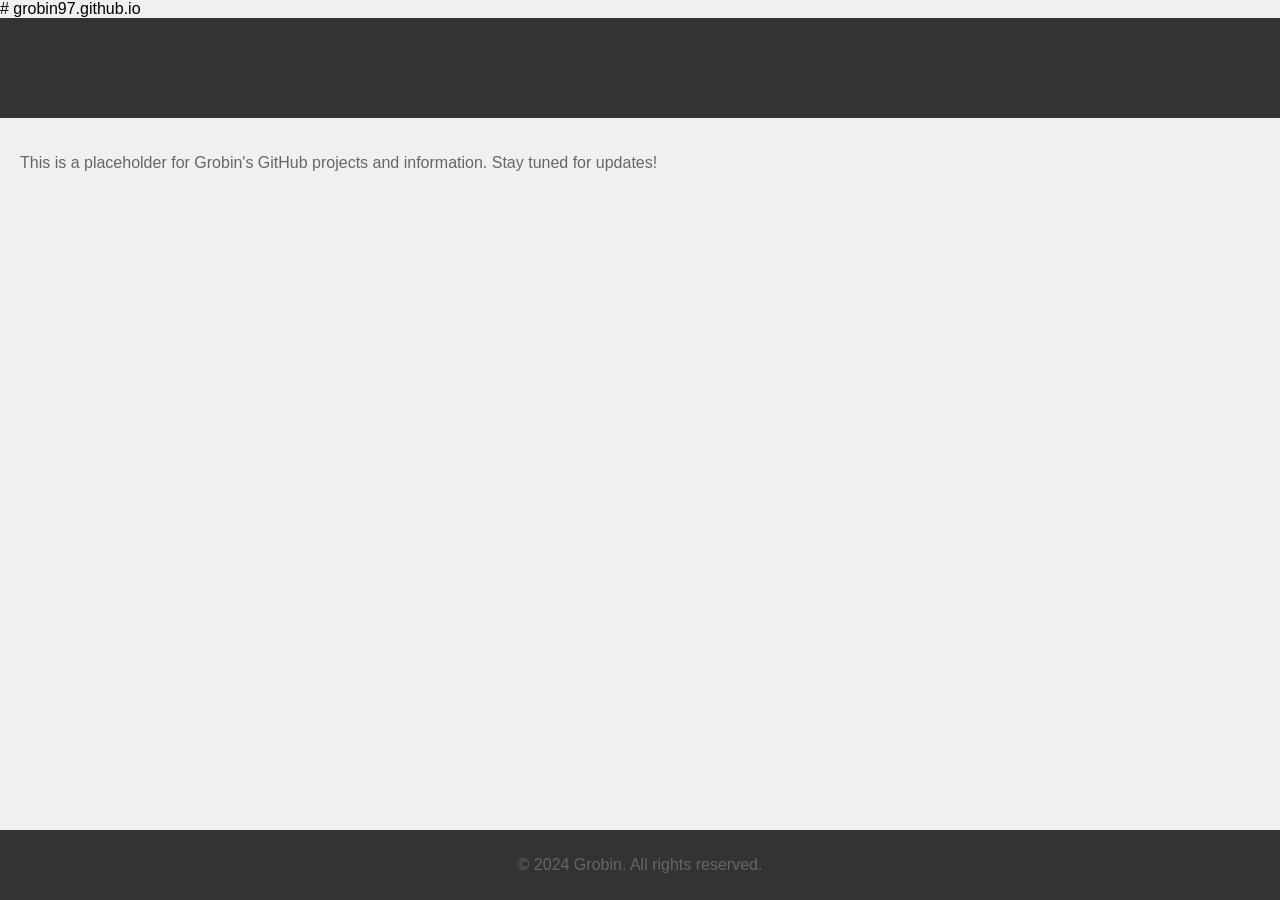
==== index.html @ 9530d65f "update repository name" ====
# grobin97.github.io
<!DOCTYPE html>
<html lang="en">
<head>
    <meta charset="UTF-8">
    <meta name="viewport" content="width=device-width, initial-scale=1.0">
    <title>Grobin's GitHub Page</title>
    <style>
        body {
            font-family: Arial, sans-serif;
            margin: 0;
            padding: 0;
            background-color: #f0f0f0;
        }
        header {
            background-color: #333;
            color: white;
            padding: 10px 0;
            text-align: center;
        }
        main {
            padding: 20px;
        }
        h1 {
            color: #333;
        }
        p {
            color: #666;
        }
        footer {
            background-color: #333;
            color: white;
            text-align: center;
            padding: 10px 0;
            position: fixed;
            width: 100%;
            bottom: 0;
        }
    </style>
</head>
<body>
    <header>
        <h1>Welcome to Grobin's GitHub Page</h1>
    </header>
    <main>
        <p>This is a placeholder for Grobin's GitHub projects and information. Stay tuned for updates!</p>
    </main>
    <footer>
        <p>&copy; 2024 Grobin. All rights reserved.</p>
    </footer>
</body>
</html>
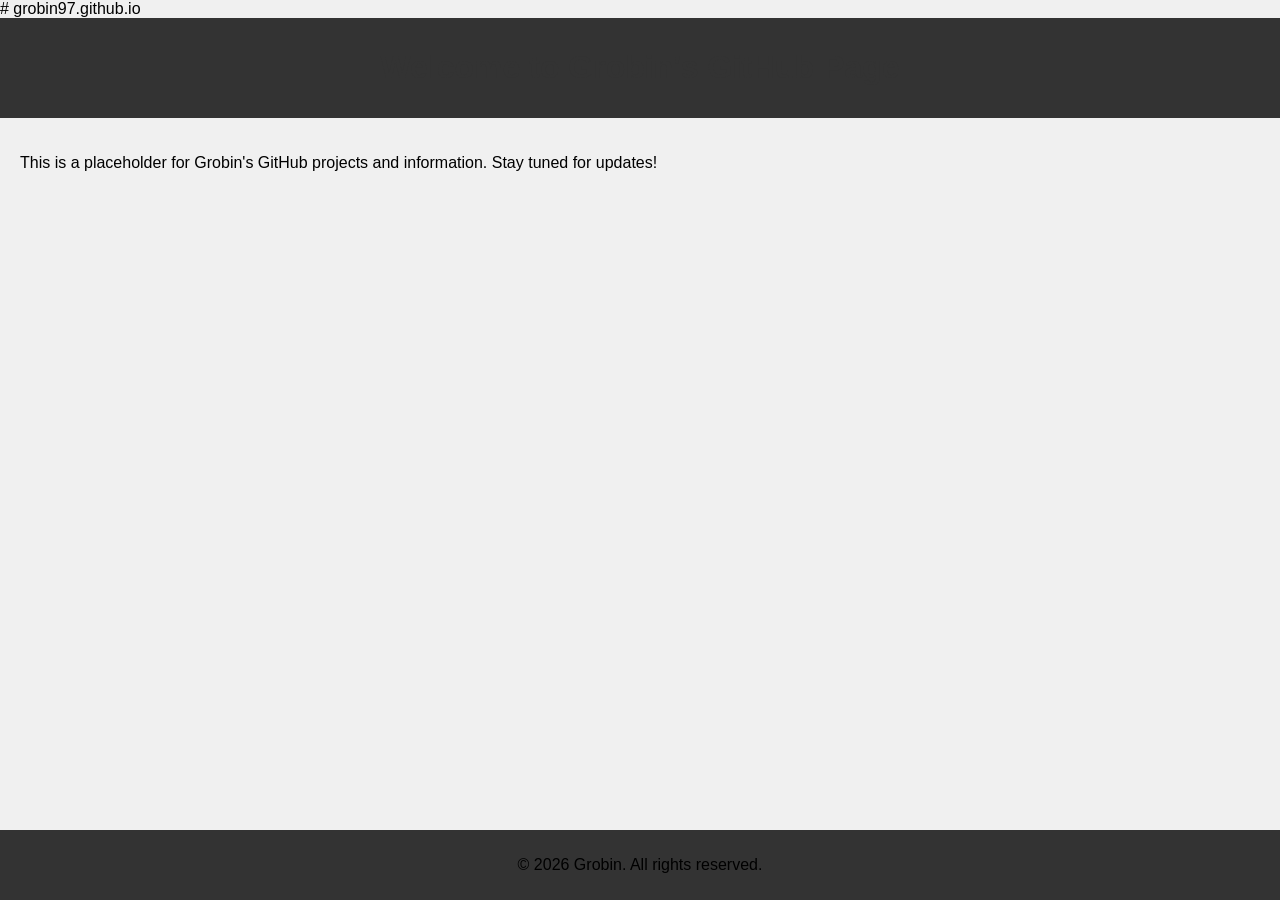
==== commit a0b91bfb: "edit to website colors" ====
--- a/index.html
+++ b/index.html
@@ -25,7 +25,7 @@
             color: #333;
         }
         p {
-            color: #666;
+            color: #000000;
         }
         footer {
             background-color: #333;
@@ -46,7 +46,7 @@
         <p>This is a placeholder for Grobin's GitHub projects and information. Stay tuned for updates!</p>
     </main>
     <footer>
-        <p>&copy; 2024 Grobin. All rights reserved.</p>
+        <p>&copy; 2026 Grobin. All rights reserved.</p>
     </footer>
 </body>
 </html>
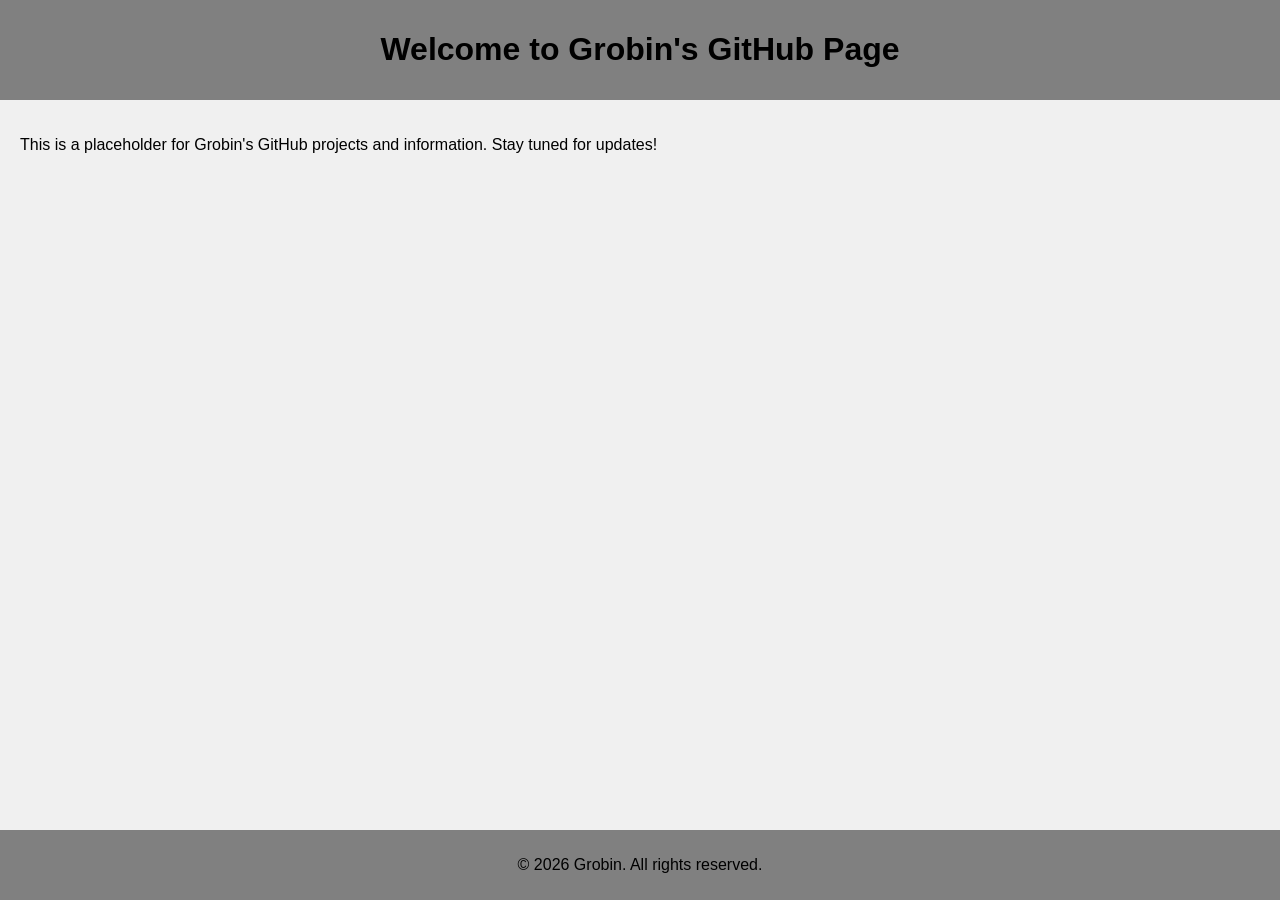
==== commit 9f88d2ef: "changes to colors and small fixes" ====
--- a/index.html
+++ b/index.html
@@ -1,4 +1,3 @@
-# grobin97.github.io
 <!DOCTYPE html>
 <html lang="en">
 <head>
@@ -13,8 +12,8 @@
             background-color: #f0f0f0;
         }
         header {
-            background-color: #333;
-            color: white;
+            background-color: #808080;
+            color: rgb(255, 255, 255);
             padding: 10px 0;
             text-align: center;
         }
@@ -22,13 +21,13 @@
             padding: 20px;
         }
         h1 {
-            color: #333;
+            color: #000000;
         }
         p {
             color: #000000;
         }
         footer {
-            background-color: #333;
+            background-color: #808080;
             color: white;
             text-align: center;
             padding: 10px 0;
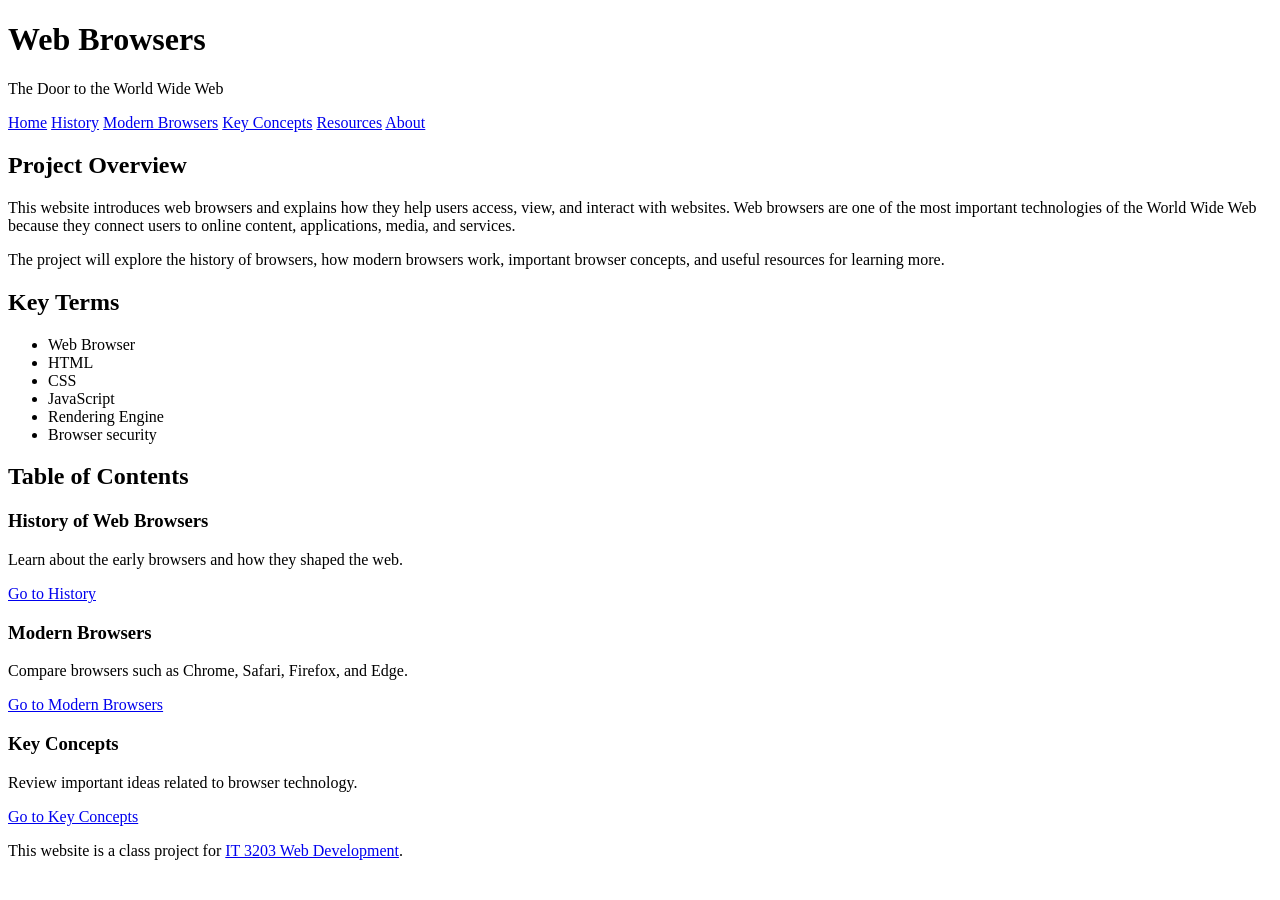
==== commit d600801c: "Added new structure for project milestone 1. Index file was updated for new format." ====
--- a/index.html
+++ b/index.html
@@ -3,49 +3,84 @@
 <head>
     <meta charset="UTF-8">
     <meta name="viewport" content="width=device-width, initial-scale=1.0">
-    <title>Grobin's GitHub Page</title>
-    <style>
-        body {
-            font-family: Arial, sans-serif;
-            margin: 0;
-            padding: 0;
-            background-color: #f0f0f0;
-        }
-        header {
-            background-color: #808080;
-            color: rgb(255, 255, 255);
-            padding: 10px 0;
-            text-align: center;
-        }
-        main {
-            padding: 20px;
-        }
-        h1 {
-            color: #000000;
-        }
-        p {
-            color: #000000;
-        }
-        footer {
-            background-color: #808080;
-            color: white;
-            text-align: center;
-            padding: 10px 0;
-            position: fixed;
-            width: 100%;
-            bottom: 0;
-        }
-    </style>
+    <title>Web Browsers: The Door to the World Wide Web</title>
+    <link rel="stylesheet" href="css/style.css">
 </head>
+
 <body>
-    <header>
-        <h1>Welcome to Grobin's GitHub Page</h1>
+    <header id="top">
+        <h1>Web Browsers</h1>
+        <p>The Door to the World Wide Web</p>
     </header>
-    <main>
-        <p>This is a placeholder for Grobin's GitHub projects and information. Stay tuned for updates!</p>
+
+    <nav>
+        <a href="index.html">Home</a>
+        <a href="history.html">History</a>
+        <a href="modern-browsers.html">Modern Browsers</a>
+        <a href="key_conceopts.html">Key Concepts</a>
+        <a href="resources.html">Resources</a>
+        <a href="about.html">About</a>
+    </nav>
+    <main class="container">
+        <section class="intro">
+            <h2>Project Overview</h2>
+            <p>
+                This website introduces web browsers and explains how they help users access,
+                view, and interact with websites. Web browsers are one of the most important
+                technologies of the World Wide Web because they connect users to online content,
+                applications, media, and services.
+            </p>
+            <p>
+                The project will explore the history of browsers, how modern browsers work,
+                important browser concepts, and useful resources for learning more.
+            </p>
+        </section>
+
+        <section>
+            <h2>Key Terms</h2>
+            <ul>
+                <li>Web Browser</li>
+                <li>HTML</li>
+                <li>CSS</li>
+                <li>JavaScript</li>
+                <li>Rendering Engine</li>
+                <li>Browser security</li>
+            </ul>
+        </section>
+
+        <section>
+            <h2>Table of Contents</h2>
+            <div class="card-grid">
+                <div class="card">
+                    <h3>History of Web Browsers</h3>
+                    <p>Learn about the early browsers and how they shaped the web.</p>
+                    <a href="history.html">Go to History</a>
+                </div>
+            </div>
+
+            <div class="card">
+                    <h3>Modern Browsers</h3>
+                    <p>Compare browsers such as Chrome, Safari, Firefox, and Edge.</p>
+                    <a href="modern-browsers.html">Go to Modern Browsers</a>
+                </div>
+
+                <div class="card">
+                    <h3>Key Concepts</h3>
+                    <p>Review important ideas related to browser technology.</p>
+                    <a href="key-concepts.html">Go to Key Concepts</a>
+                </div>
+            </div>
+        </section>
     </main>
+
     <footer>
-        <p>&copy; 2026 Grobin. All rights reserved.</p>
+        <p>
+            This website is a class project for
+            <a href="https://ksuweb.github.io/IT3203/" target="_blank">IT 3203 Web Development</a>.
+        </p>
     </footer>
 </body>
+        </section>
+    </main>
+</body>
 </html>
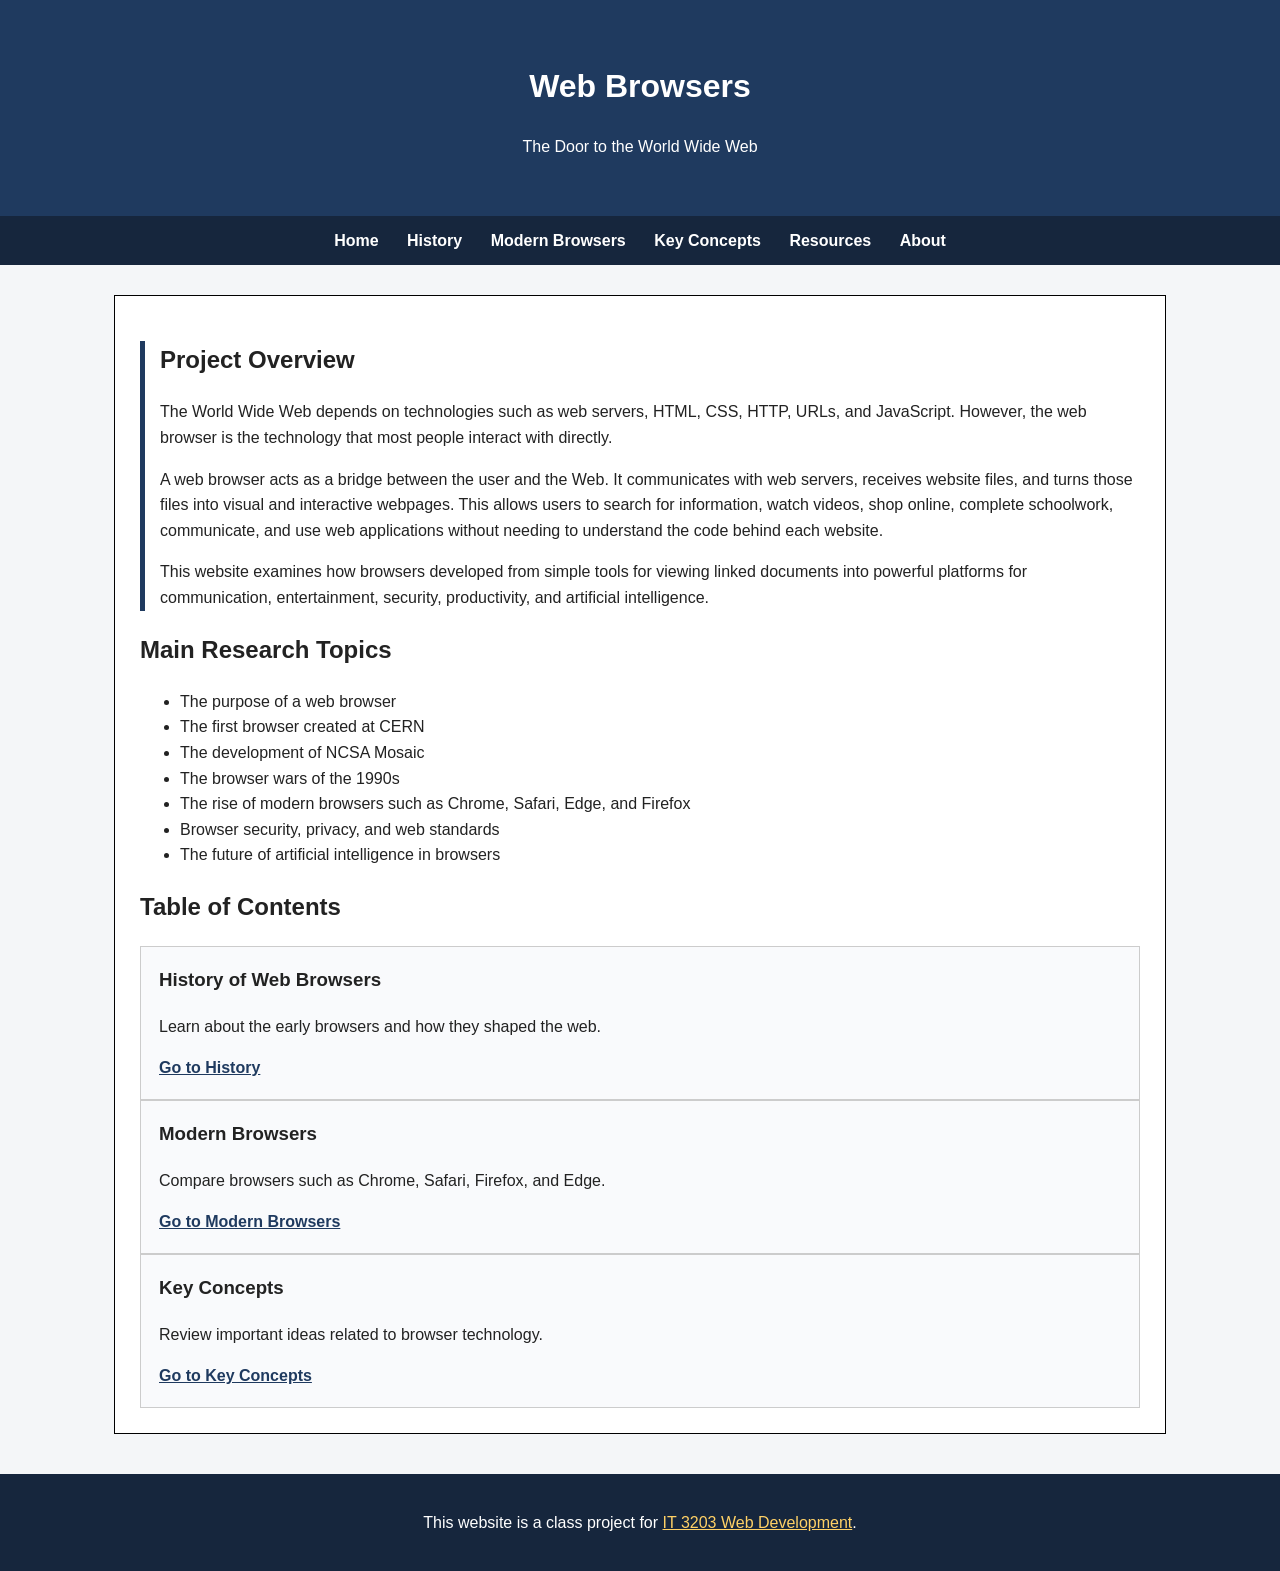
==== commit 29d83757: "Major update for Project Milestone #1" ====
--- a/index.html
+++ b/index.html
@@ -3,7 +3,7 @@
 <head>
     <meta charset="UTF-8">
     <meta name="viewport" content="width=device-width, initial-scale=1.0">
-    <title>Web Browsers: The Door to the World Wide Web</title>
+    <title>The Door to the World Wide Web</title>
     <link rel="stylesheet" href="css/style.css">
 </head>
 
@@ -16,8 +16,8 @@
     <nav>
         <a href="index.html">Home</a>
         <a href="history.html">History</a>
-        <a href="modern-browsers.html">Modern Browsers</a>
-        <a href="key_conceopts.html">Key Concepts</a>
+        <a href="modern_browsers.html">Modern Browsers</a>
+        <a href="key_concepts.html">Key Concepts</a>
         <a href="resources.html">Resources</a>
         <a href="about.html">About</a>
     </nav>
@@ -25,26 +25,35 @@
         <section class="intro">
             <h2>Project Overview</h2>
             <p>
-                This website introduces web browsers and explains how they help users access,
-                view, and interact with websites. Web browsers are one of the most important
-                technologies of the World Wide Web because they connect users to online content,
-                applications, media, and services.
+                The World Wide Web depends on technologies such as web servers,
+                HTML, CSS, HTTP, URLs, and JavaScript. However, the web browser is
+                the technology that most people interact with directly.
             </p>
             <p>
-                The project will explore the history of browsers, how modern browsers work,
-                important browser concepts, and useful resources for learning more.
+                A web browser acts as a bridge between the user and the Web. It
+                communicates with web servers, receives website files, and turns
+                those files into visual and interactive webpages. This allows users
+                to search for information, watch videos, shop online, complete
+                schoolwork, communicate, and use web applications without needing
+                to understand the code behind each website.
+            </p>
+            <p>
+                This website examines how browsers developed from simple tools for
+                viewing linked documents into powerful platforms for communication,
+                entertainment, security, productivity, and artificial intelligence.
             </p>
         </section>
 
         <section>
-            <h2>Key Terms</h2>
+            <h2>Main Research Topics</h2>
             <ul>
-                <li>Web Browser</li>
-                <li>HTML</li>
-                <li>CSS</li>
-                <li>JavaScript</li>
-                <li>Rendering Engine</li>
-                <li>Browser security</li>
+                <li>The purpose of a web browser</li>
+                <li>The first browser created at CERN</li>
+                <li>The development of NCSA Mosaic</li>
+                <li>The browser wars of the 1990s</li>
+                <li>The rise of modern browsers such as Chrome, Safari, Edge, and Firefox</li>
+                <li>Browser security, privacy, and web standards</li>
+                <li>The future of artificial intelligence in browsers</li>
             </ul>
         </section>
 
@@ -61,13 +70,13 @@
             <div class="card">
                     <h3>Modern Browsers</h3>
                     <p>Compare browsers such as Chrome, Safari, Firefox, and Edge.</p>
-                    <a href="modern-browsers.html">Go to Modern Browsers</a>
+                    <a href="modern_browsers.html">Go to Modern Browsers</a>
                 </div>
 
                 <div class="card">
                     <h3>Key Concepts</h3>
                     <p>Review important ideas related to browser technology.</p>
-                    <a href="key-concepts.html">Go to Key Concepts</a>
+                    <a href="key_concepts.html">Go to Key Concepts</a>
                 </div>
             </div>
         </section>
@@ -79,8 +88,6 @@
             <a href="https://ksuweb.github.io/IT3203/" target="_blank">IT 3203 Web Development</a>.
         </p>
     </footer>
-</body>
-        </section>
-    </main>
+
 </body>
 </html>
--- a/css/style.css
+++ b/css/style.css
@@ -0,0 +1,96 @@
+/* 
+    This file controls the design for the website.
+*/
+
+/* Styling for the body */
+body {
+    margin: 0;
+    font-family: Arial, Helvetica, sans-serif;
+    background-color: #f4f6f8;
+    color: #222;
+    line-height: 1.6;
+}
+
+/* Styling for the title */
+#top {
+    background-color: #1f3a5f;
+    color: white;
+    text-align: center;
+    padding: 40px 20px;
+}
+
+/* Styling for the navigation bar */
+nav {
+    background-color: #16263d;
+    padding: 12px;
+    text-align: center;
+}
+
+/* Styling for links in the nav */
+nav a {
+    color: white;
+    text-decoration: none;
+    margin: 0 12px;
+    font-weight: bold;
+}
+
+/* Hover effect for links in the nav */
+nav a:hover {
+    color: #ffd166;
+    text-decoration: underline;
+}
+
+/* Styling for the main content container */
+.container {
+    width: 90%;
+    max-width: 1000px;
+    margin: 30px auto;
+    background-color: white;
+    padding: 25px;
+    border: 1px solid black;
+}
+
+/* Styling for the project overview */
+.intro {
+    border-left: 5px solid #1f3a5f;
+    padding-left: 15px;
+}
+
+/* Styling for the card grid */
+.card-grid {
+    display: grid;
+    grid-template-columns: repeat(1);
+}
+
+/* Styling for content cards */
+.card {
+    border: 1px solid #ccc;
+    padding: 18px;
+    background-color: #f9fafc;
+}
+
+.card h3 {
+    margin-top: 0;
+}
+
+.card a {
+    color: #1f3a5f;
+    font-weight: bold;
+}
+
+.card a:hover {
+    color: #b35c00;
+}
+
+/* Footer styling */
+footer {
+    text-align: center;
+    background-color: #16263d;
+    color: white;
+    padding: 20px;
+    margin-top: 40px;
+}
+
+footer a {
+    color: #ffd166;
+}
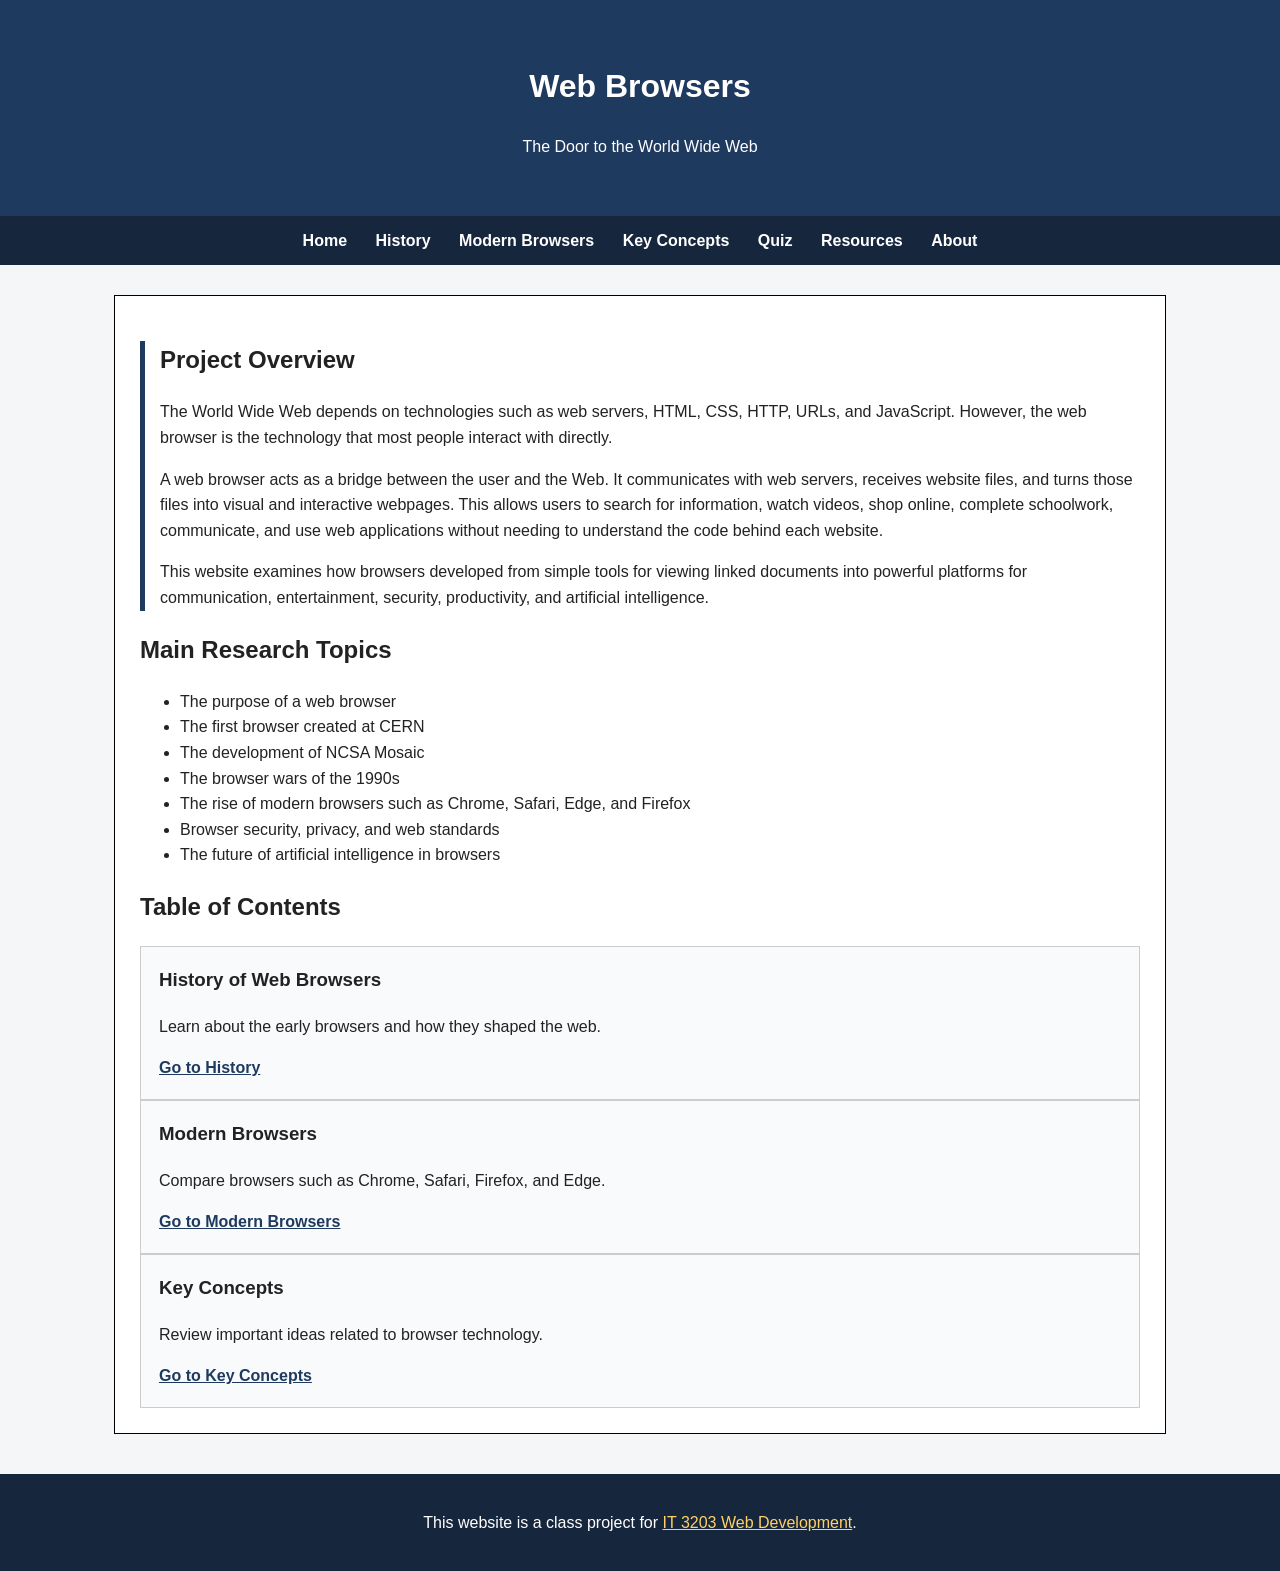
==== commit f2878aa1: "Added a quiz page" ====
--- a/index.html
+++ b/index.html
@@ -4,7 +4,7 @@
     <meta charset="UTF-8">
     <meta name="viewport" content="width=device-width, initial-scale=1.0">
     <title>The Door to the World Wide Web</title>
-    <link rel="stylesheet" href="css/style.css">
+    <link rel="stylesheet" href="/css/style.css">
 </head>
 
 <body>
@@ -18,6 +18,7 @@
         <a href="history.html">History</a>
         <a href="modern_browsers.html">Modern Browsers</a>
         <a href="key_concepts.html">Key Concepts</a>
+        <a href="quiz.html">Quiz</a>
         <a href="resources.html">Resources</a>
         <a href="about.html">About</a>
     </nav>
--- a/css/style.css
+++ b/css/style.css
@@ -93,4 +93,52 @@
 
 footer a {
     color: #ffd166;
+}
+
+/* Bold titles for the quiz questions */
+.quiz-question legend {
+    font-weight: bold;
+}
+
+/* Formating for the quiz answer choices */
+.quiz-question label {
+    display: block;
+}
+
+/* Hover effect for quiz answer choices */
+.quiz-question label:hover {
+    background-color: #d3e3fa;
+    cursor: pointer;
+}
+
+/* Correct answer result */
+.correct-result {
+    color: green;
+    background-color: #e8f5e9;
+    border: 1px solid green;
+    padding: 10px;
+    margin-bottom: 10px;
+}
+
+/* Incorrect answer result */
+.incorrect-result {
+    color: darkred;
+    background-color: #fdecea;
+    border: 1px solid darkred;
+    padding: 10px;
+    margin-bottom: 10px;
+}
+
+/* Passing result */
+.pass-result {
+    color: green;
+    font-weight: bold;
+    font-size: 20px;
+}
+
+/* Failing result */
+.fail-result {
+    color: darkred;
+    font-weight: bold;
+    font-size: 20px;
 }
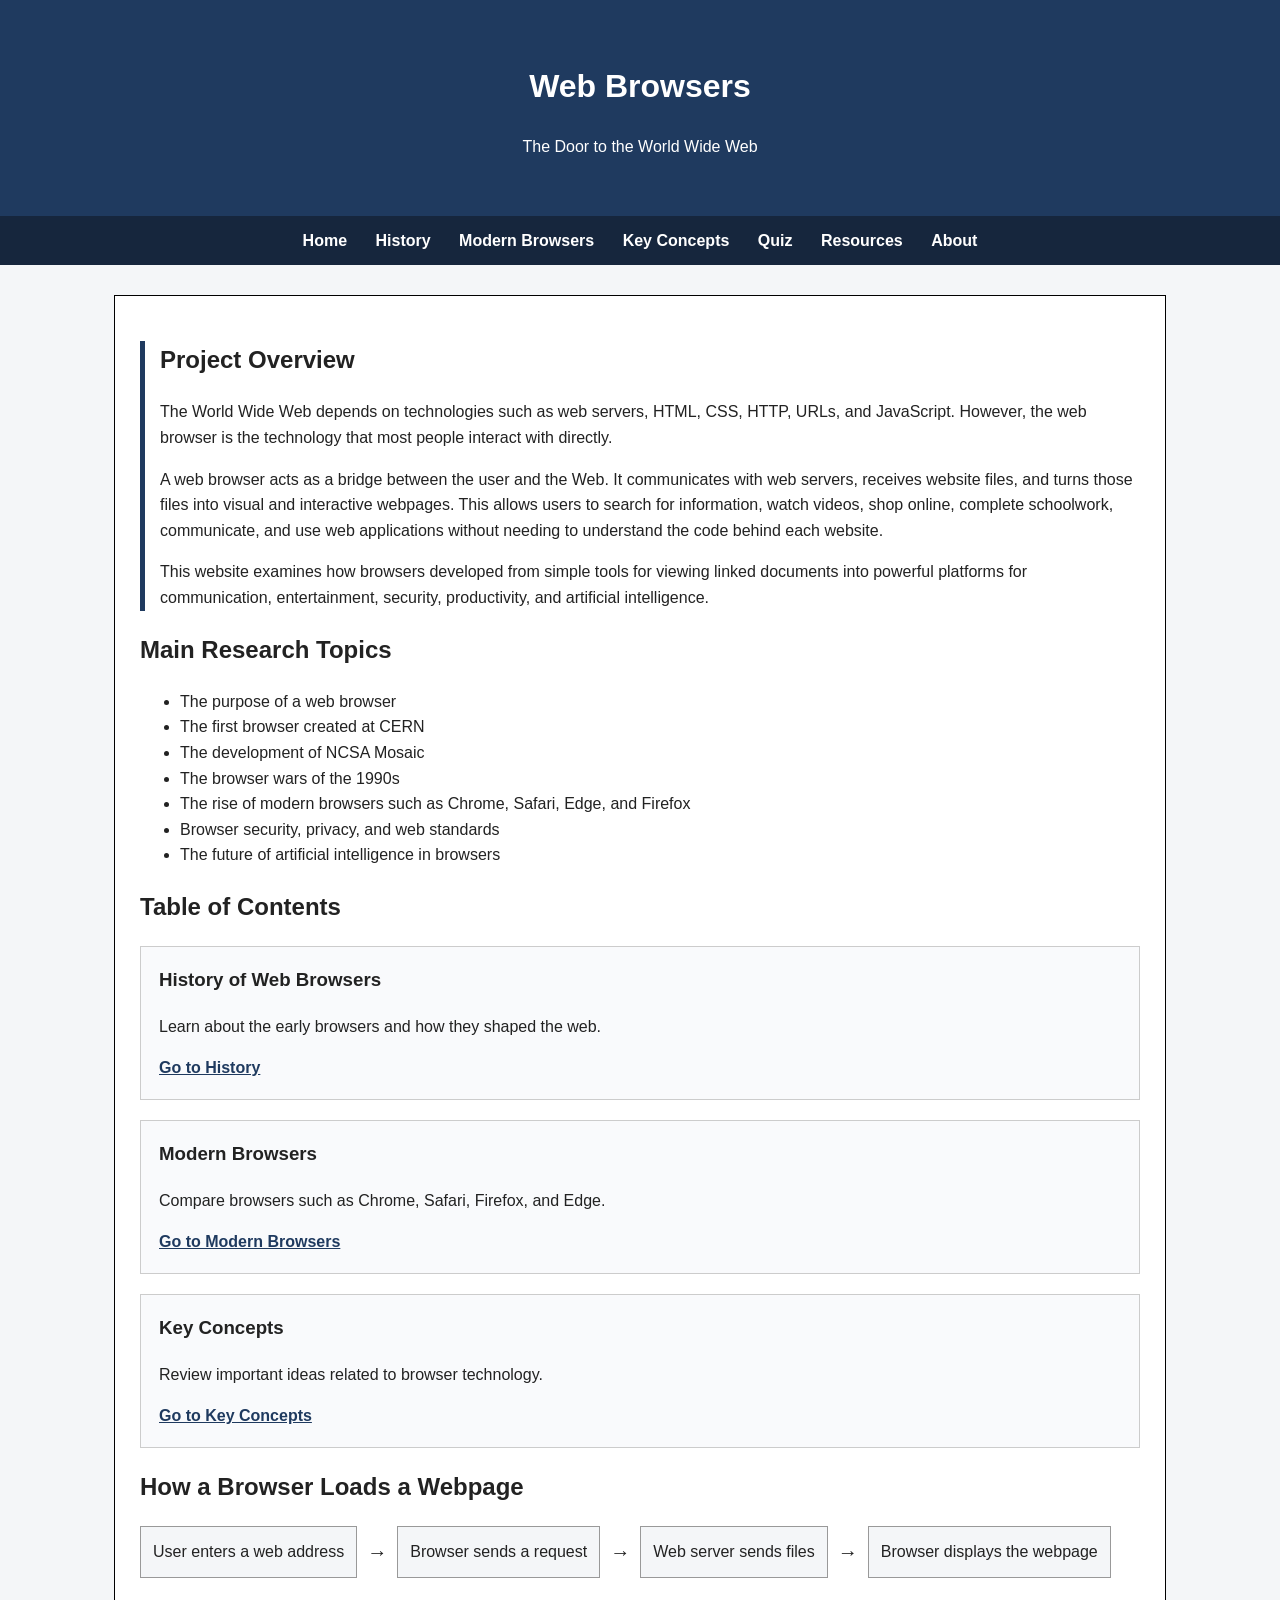
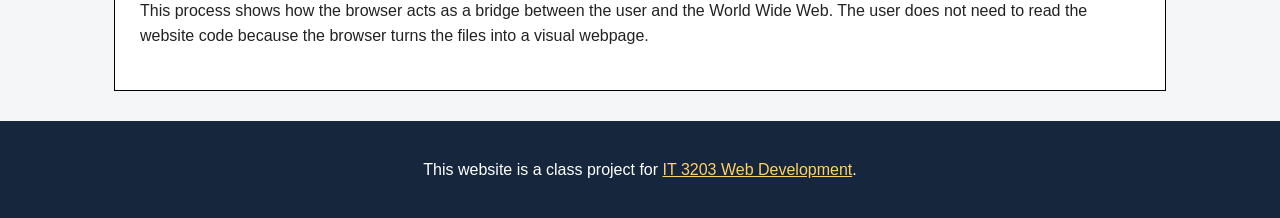
==== commit 3470c8e6: "Added visualization on home page and a table on the modern browsers page." ====
--- a/index.html
+++ b/index.html
@@ -66,9 +66,8 @@
                     <p>Learn about the early browsers and how they shaped the web.</p>
                     <a href="history.html">Go to History</a>
                 </div>
-            </div>
 
-            <div class="card">
+                <div class="card">
                     <h3>Modern Browsers</h3>
                     <p>Compare browsers such as Chrome, Safari, Firefox, and Edge.</p>
                     <a href="modern_browsers.html">Go to Modern Browsers</a>
@@ -81,6 +80,29 @@
                 </div>
             </div>
         </section>
+
+        <section>
+
+            <h2>How a Browser Loads a Webpage</h2>
+
+            <!-- Simple visual flow chart showing how browsers work -->
+            <div class="browser-flow">
+                <div class="flow-box">User enters a web address</div>
+                <div class="flow-arrow">→</div>
+                <div class="flow-box">Browser sends a request</div>
+                <div class="flow-arrow">→</div>
+                <div class="flow-box">Web server sends files</div>
+                <div class="flow-arrow">→</div>
+                <div class="flow-box">Browser displays the webpage</div>
+            </div>
+
+            <p>
+                This process shows how the browser acts as a bridge between the user
+                and the World Wide Web. The user does not need to read the website code
+                because the browser turns the files into a visual webpage.
+            </p>
+
+        </section>
     </main>
 
     <footer>
--- a/css/style.css
+++ b/css/style.css
@@ -9,6 +9,10 @@
     background-color: #f4f6f8;
     color: #222;
     line-height: 1.6;
+
+    min-height: 100vh;
+    display: flex;
+    flex-direction: column;
 }
 
 /* Styling for the title */
@@ -48,6 +52,7 @@
     background-color: white;
     padding: 25px;
     border: 1px solid black;
+    flex: 1;
 }
 
 /* Styling for the project overview */
@@ -59,7 +64,7 @@
 /* Styling for the card grid */
 .card-grid {
     display: grid;
-    grid-template-columns: repeat(1);
+    gap: 20px;
 }
 
 /* Styling for content cards */
@@ -88,7 +93,7 @@
     background-color: #16263d;
     color: white;
     padding: 20px;
-    margin-top: 40px;
+    margin-top: auto;
 }
 
 footer a {
@@ -141,4 +146,44 @@
     color: darkred;
     font-weight: bold;
     font-size: 20px;
+}
+
+/* Simple browser process visualization */
+.browser-flow {
+    display: flex;
+    align-items: center;
+    gap: 10px;
+    flex-wrap: wrap;
+    margin: 20px 0;
+}
+
+.flow-box {
+    border: 1px solid #999;
+    padding: 12px;
+    background-color: #f4f6f8;
+    text-align: center;
+}
+
+.flow-arrow {
+    font-weight: bold;
+    font-size: 20px;
+}
+
+/* Simple table styling */
+.browser-table {
+    width: 100%;
+    border-collapse: collapse;
+    margin-top: 15px;
+}
+
+.browser-table th,
+.browser-table td {
+    border: 1px solid #999;
+    padding: 10px;
+    text-align: left;
+}
+
+.browser-table th {
+    background-color: #1f3a5f;
+    color: white;
 }
